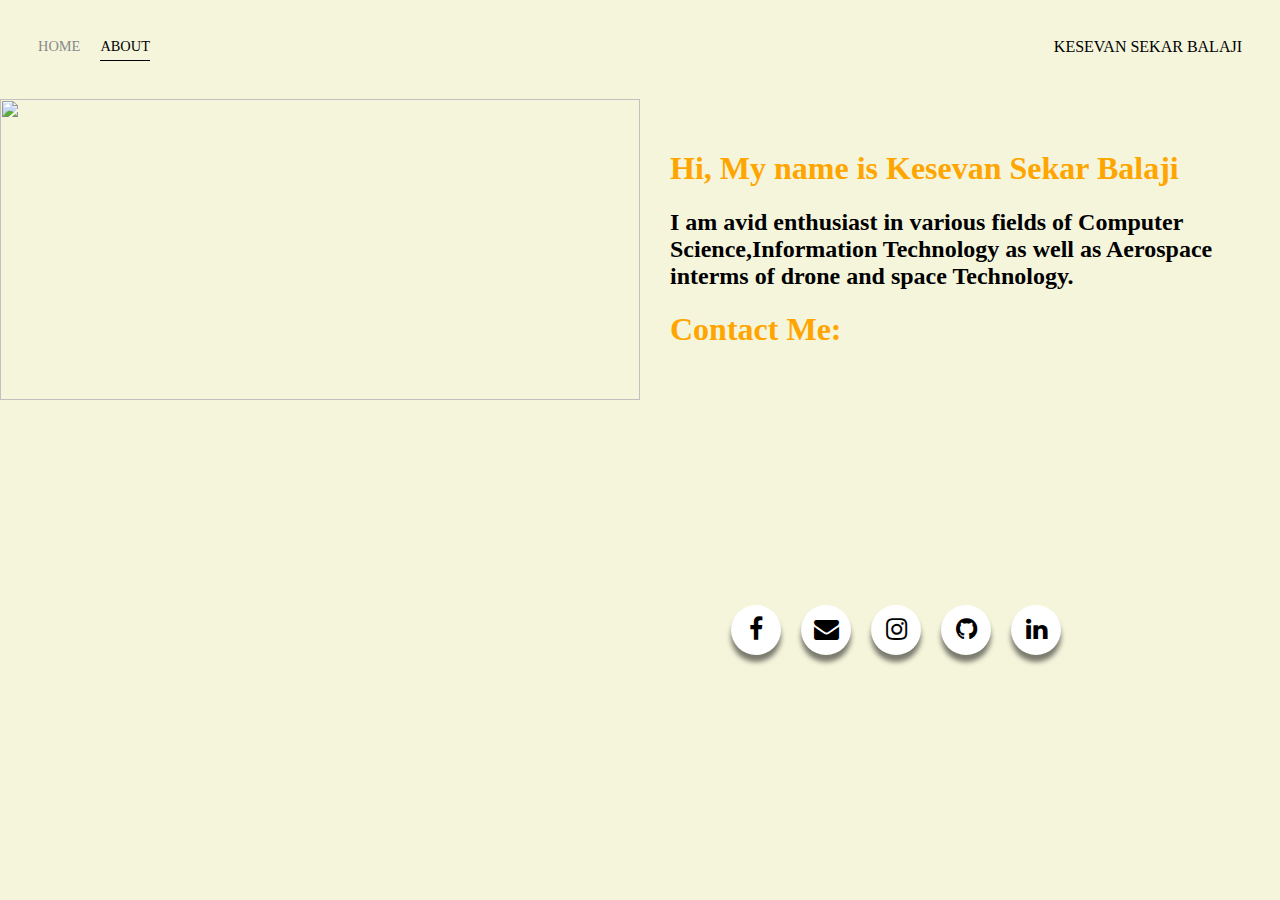
==== about.html @ cfaea1a3 "Add files via upload" ====
<html>
    <head>
        <meta charset="utff-8" />
        <title>Page Title</Title></title>
        <link rel="stylesheet" href="styles.css">
        <link rel="stylesheet" href="https://stackpath.bootstrapcdn.com/font-awesome/4.7.0/css/font-awesome.min.css">
        
        
    </head>
    <body style="background-color: beige;">
       <div class="container">
           <div class="nav-wrapper">
               <div class="left-side">
                   <div class="nav-link-wrapper">
                        <a href="index.html">Home</a>
                   </div>
                   <div class="nav-link-wrapper active-nav-link">
                        <a href="about.html">About</a>
                   </div>
               </div>
               <div class="right-side">
                    <div class="brand">
                        <div>KESEVAN SEKAR BALAJI</div>
                    </div>
               </div>
           </div> 
       </div>
       <div class="content-wrapper">
           <div class="two-column-wrapper">
               <div class="profile-image-wrapper">
                    <img src = "imgport/WhatsApp Image 220-07-25 at 1.26.19 PM.jpeg">
               </div>
               <div class="profile-content-wrapper">
                   <h1>
                       Hi,
                       My name is Kesevan Sekar Balaji
                   </h1>
                   <h2>
                       I am avid enthusiast in various fields of Computer Science,Information Technology 
                       as well as Aerospace interms of drone and space Technology.
                   </h2>
                   <h1>Contact Me:</h1>
                   <h2>
                        
                   </h2>
  
                </div>

               <div class="social-menu">
                
                <ul>
                  <li><a href="https://www.facebook.com/skesevan.balaji/"><i class="fa fa-facebook"></i></a></li>
                  <li><a href="mailto: kesevanbalaji@gmail.com"><i class="fa fa-envelope"></i></a></li>
                  <li><a href="https://www.instagram.com/k7_for_life/"><i class="fa fa-instagram"></i></a></li>
                  <li><a href="https://github.com/KESEVAN"><i class="fa fa-github"></i></a></li>
                  <li><a href="https://www.linkedin.com/in/kesevan-balaji-030477177/"><i class="fa fa-linkedin"></i></a></li>
                </ul>
              </div>
            </div>
       </div>


             
         
          
    </body>
</html>
---- styles.css ----
/*master styles*/

body{
    margin: 0px;
}
.container {
    display:    grid;
    grid-template-columns: 1fr;
}

/*Nav style*/
.nav-wrapper{
    display: flex;
    justify-content: space-between;
    padding: 38px;

}
.left-side{
    display: flex;
}
.nav-wrapper > .left-side > div{
    margin-right: 20px;
    font-size: 0.9em;
    text-transform: uppercase;

}

.nav-link-wrapper{
    height: 22px;
    border-bottom: 1px solid transparent;
    transition: border-bottom 0.5s;
}

.nav-link-wrapper a {
    color: #8a8a8a;
    text-decoration: none;
    transition: color 0.5s;

}
.nav-link-wrapper:hover{
    border-bottom: 1px solid black;
}

.nav-link-wrapper a:hover{
    color: black;
}

.active-nav-link {
    border-bottom: 1px solid black;
}

.active-nav-link a {
    color: black !important;
}
/*portfolio styles*/

.portfolio-items-wrapper{
    display: grid;
    grid-template-columns: 1fr 1fr 1fr;
}
.portfolio-item-wrapper{
    position: relative;
}

.portfolio-img-background{
    background-size: cover;
    background-position: center;
    background-repeat: no-repeat;
    height: 350px;
    width: 100%;
}  

.img-text-wrapper{
    position: absolute;
    top: 0px;
    display: flex;
    flex-direction: column;
    justify-content: center; 
    align-items: center; 
    height: 100%; 
    text-align: center; 
    padding-left: 100px; 
    padding-right: 100px; 

}
/* .img-wrapper img{
    width: 50%;
    margin-bottom: 20px;
} */

.img-text-wrapper .subtitle{

   transition: 1s;
   color: transparent;
   font-weight: 600;
}

/* Needs to be more specific */
.img-text-wrapper:hover .subtitle{

    font-weight: 600;
    color: lightseagreen;
}

.img-darken{
    transition: 1s;
    filter: brightness(10%);
}
.two-column-wrapper{
    display: grid;
    grid-template-columns: 1fr 1fr;

}
.profile-image-wrapper img{
    width: 100%;
}

.profile-content-wrapper{
    padding: 30px;
}
.profile-content-wrapper h1{
    color: orange;
    font: italic;
}
.profile-content-wrapper a {
    color: darkgoldenrod;
    /* font-size: 10px; */
}

.contact-wrapper{
    display: grid;
}

.social-menu ul {
    position: absolute;
    top: 70%;
    left: 70%;
    transform: translate(-50%, -50%);
    padding: 0;
    margin: 0;
    display: flex;
}
.social-menu ul li {
    list-style: none;
    margin: 0 10px;
}
.social-menu ul li .fa {
    color: #000000;
    font-size: 25px;
    line-height: 50px;
    transition: .5s;
}
.social-menu ul li .fa:hover {
    color: #ffffff;
}
.social-menu ul li a {
    position: relative;
    display: block;
    width: 50px;
    height: 50px;
    border-radius: 50%;
    background-color: white;
    text-align: center;
    transition: 0.5s;
    transform: translate(0,0px);
    box-shadow: 0px 7px 5px rgba(0, 0, 0, 0.5);
}
.social-menu ul li a:hover {
    transform: rotate(0deg) skew(0deg) translate(0, -10px);
}
.social-menu ul li:nth-child(1) a:hover {
    background-color: #3b5999;
}
.social-menu ul li:nth-child(2) a:hover {
    background-color: #55acee;
}
.social-menu ul li:nth-child(3) a:hover {
    background-color: #e4405f;
}
.social-menu ul li:nth-child(4) a:hover {
    background-color: #34465d;
}
.social-menu ul li:nth-child(5) a:hover {
    background-color: #0077B5;
}
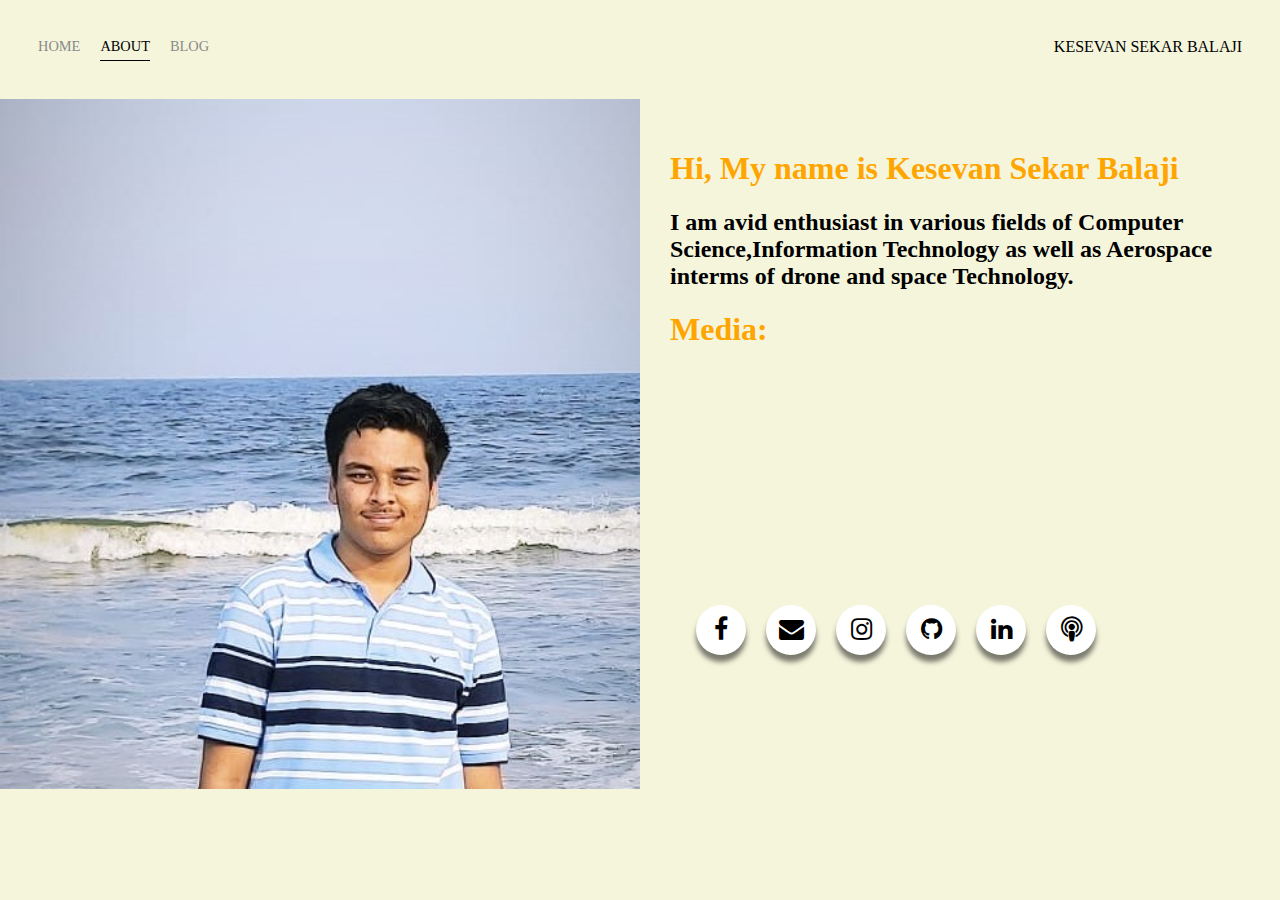
==== commit f0de30d2: "Add files via upload" ====
--- a/about.html
+++ b/about.html
@@ -16,6 +16,9 @@
                    </div>
                    <div class="nav-link-wrapper active-nav-link">
                         <a href="about.html">About</a>
+                   </div>
+                   <div class="nav-link-wrapper ">
+                     <a href="http://kesevan.blogspot.com/">Blog</a>
                    </div>
                </div>
                <div class="right-side">
@@ -39,7 +42,7 @@
                        I am avid enthusiast in various fields of Computer Science,Information Technology 
                        as well as Aerospace interms of drone and space Technology.
                    </h2>
-                   <h1>Contact Me:</h1>
+                   <h1>Media:</h1>
                    <h2>
                         
                    </h2>
@@ -54,6 +57,7 @@
                   <li><a href="https://www.instagram.com/k7_for_life/"><i class="fa fa-instagram"></i></a></li>
                   <li><a href="https://github.com/KESEVAN"><i class="fa fa-github"></i></a></li>
                   <li><a href="https://www.linkedin.com/in/kesevan-balaji-030477177/"><i class="fa fa-linkedin"></i></a></li>
+                  <li><a href="https://anchor.fm/kesevan"><i class="fa fa-podcast"></i></a></li>
                 </ul>
               </div>
             </div>
--- a/styles.css
+++ b/styles.css
@@ -37,6 +37,12 @@
     transition: color 0.5s;
 
 }
+.nav-link-wrappers a {
+    color: #8a8a8a;
+    text-decoration: none;
+    transition: color 0.5s;
+
+}
 .nav-link-wrapper:hover{
     border-bottom: 1px solid black;
 }
@@ -44,6 +50,7 @@
 .nav-link-wrapper a:hover{
     color: black;
 }
+
 
 .active-nav-link {
     border-bottom: 1px solid black;
@@ -183,3 +190,80 @@
 .social-menu ul li:nth-child(5) a:hover {
     background-color: #0077B5;
 }
+.social-menu ul li:nth-child(6) a:hover {
+    background-color: purple;
+}
+
+
+.form {
+    border: 3px solid #f1f1f1;
+}
+/* Full-width inputs */
+.input[type=text],.input[type=password] {
+    width: 100%;
+    padding: 12px 20px;
+    margin: 8px 0;
+    display: inline-block;
+    border: 1px solid #ccc;
+    box-sizing: border-box;
+}
+  
+/* Set a style for all buttons */
+.button {
+   background-color: #4CAF50;
+    color: white;
+    padding: 14px 20px;
+    margin: 8px 0;
+    border: none;
+    cursor: pointer;
+    width: 100%;
+}
+  
+/* Add a hover effect for buttons */
+.button:hover {
+    opacity: 0.8;
+  }
+  
+  /* Extra style for the cancel button (red) */
+.cancelbtn {
+    width: auto;
+    padding: 10px 18px;
+    background-color: #f44336;
+}
+  
+/* Center the avatar image inside this container */
+.imgcontainer {
+    text-align: center;
+    margin: 24px 0 12px 0;
+    
+
+}
+  
+/* Avatar image */
+img.avatar {
+    width: 40%;
+    border-radius: 50%;
+}
+  
+  /* Add padding to containers */
+.logcontainer {
+    padding: 16px;
+    text-align: center;
+}
+  
+/* The "Forgot password" text */
+span.psw {
+    float: right;
+    padding-top: 16px;
+}
+  
+/* Change styles for span and cancel button on extra small screens */
+@media screen and (max-width: 300px) {
+    span.psw {
+      display: block;
+      float: none;
+    }
+    .cancelbtn {
+      width: 100%;
+    }
+}